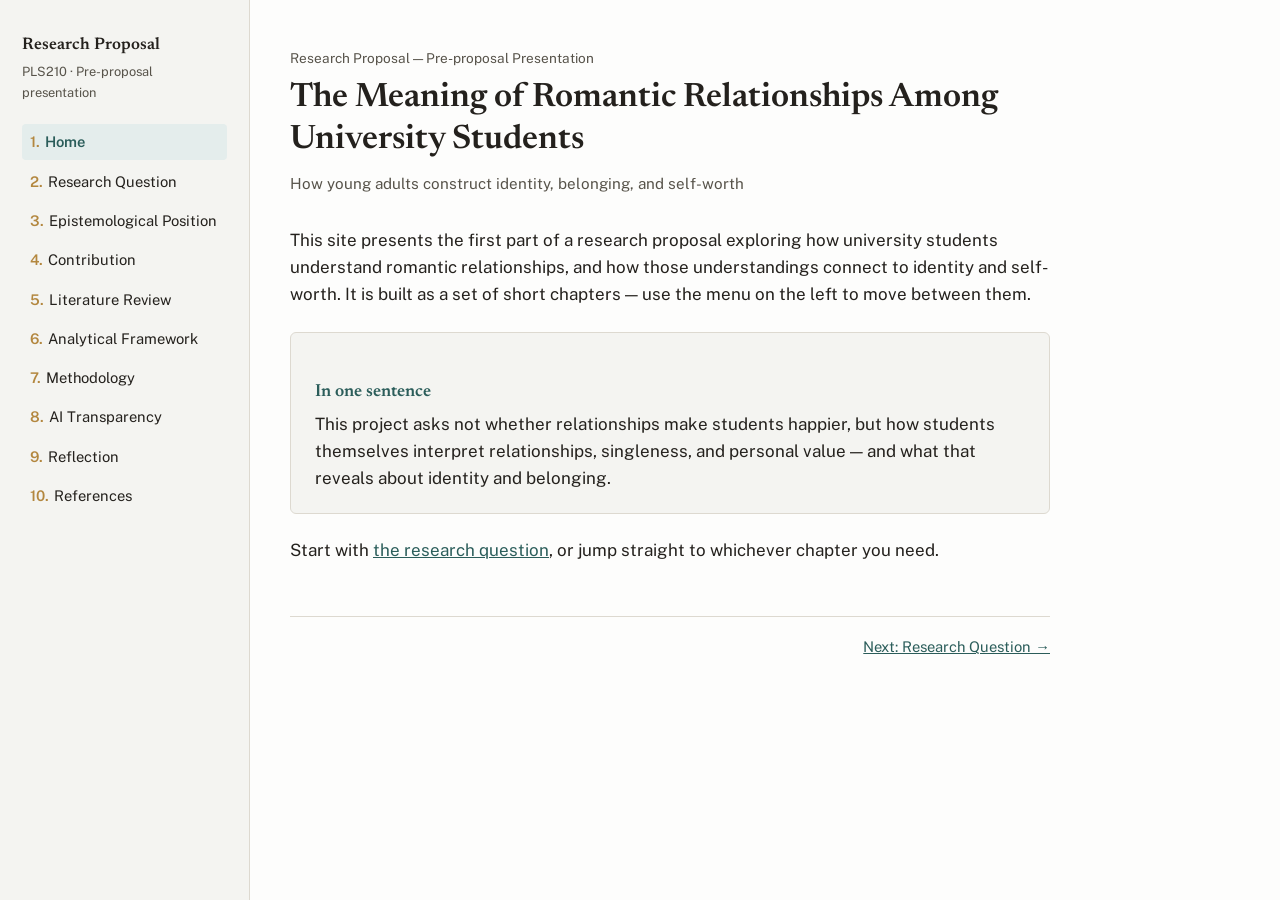
==== index.html @ bf417ccc "Add files via upload" ====
<!DOCTYPE html>
<html lang="en">
<head>
<meta charset="UTF-8">
<meta name="viewport" content="width=device-width, initial-scale=1">
<title>Home — Research Proposal</title>
<link rel="preconnect" href="https://fonts.googleapis.com">
<link href="https://fonts.googleapis.com/css2?family=Newsreader:wght@500;600&family=Public+Sans:wght@400;500;600&display=swap" rel="stylesheet">
<link rel="stylesheet" href="styles.css">
</head>
<body>
<div class="shell">

  <aside class="sidebar">
    <p class="site-title">Research Proposal</p>
    <p class="site-sub">PLS210 · Pre-proposal presentation</p>
    <button class="menu-toggle">Menu ☰</button>
    <nav>
      <ol>
        <li><a href="index.html">Home</a></li>
        <li><a href="research-question.html">Research Question</a></li>
        <li><a href="positioning.html">Epistemological Position</a></li>
        <li><a href="contribution.html">Contribution</a></li>
        <li><a href="literature-review.html">Literature Review</a></li>
        <li><a href="framework.html">Analytical Framework</a></li>
        <li><a href="methodology.html">Methodology</a></li>
        <li><a href="ai-transparency.html">AI Transparency</a></li>
        <li><a href="reflection.html">Reflection</a></li>
        <li><a href="references.html">References</a></li>
      </ol>
    </nav>
  </aside>

  <main class="content">
    <div class="page">
      <p class="kicker">Research Proposal — Pre-proposal Presentation</p>
      <h1>The Meaning of Romantic Relationships Among University Students</h1>
      <p class="byline">How young adults construct identity, belonging, and self-worth</p>

      <p>This site presents the first part of a research proposal exploring how university
      students understand romantic relationships, and how those understandings connect to
      identity and self-worth. It is built as a set of short chapters — use the menu on the
      left to move between them.</p>

      <div class="card">
        <h3>In one sentence</h3>
        <p style="margin-bottom:0">This project asks not whether relationships make students
        happier, but how students themselves interpret relationships, singleness, and personal
        value — and what that reveals about identity and belonging.</p>
      </div>

      <p>Start with <a href="research-question.html">the research question</a>, or jump
      straight to whichever chapter you need.</p>

      <div class="page-nav">
        <span></span>
        <a href="research-question.html">Next: Research Question →</a>
      </div>
    </div>
  </main>

</div>
<script src="nav.js"></script>
</body>
</html>
---- styles.css ----
/* ========================================================
   Design tokens
   ======================================================== */
:root {
  --paper: #fdfdfc;
  --panel: #f4f4f1;
  --ink: #24211d;
  --ink-soft: #57534a;
  --rule: #ddd9d0;
  --accent: #2b5d5a;      /* deep teal — links, nav highlight */
  --accent-soft: #e4edec;
  --gold: #b3873f;        /* used sparingly: sequence numbers only */
  --serif: "Newsreader", Georgia, "Times New Roman", serif;
  --sans: "Public Sans", -apple-system, "Segoe UI", Arial, sans-serif;
  --maxw: 760px;
}

* { box-sizing: border-box; }

html { scroll-behavior: smooth; }

body {
  margin: 0;
  font-family: var(--sans);
  color: var(--ink);
  background: var(--paper);
  line-height: 1.6;
  font-size: 17px;
}

h1, h2, h3 {
  font-family: var(--serif);
  font-weight: 600;
  line-height: 1.25;
  color: var(--ink);
}

h1 { font-size: 2.1rem; margin: 0 0 .3em; }
h2 { font-size: 1.4rem; margin: 2em 0 .5em; }
h3 { font-size: 1.1rem; margin: 1.6em 0 .4em; color: var(--accent); }

p, li { max-width: var(--maxw); }
p { margin: 0 0 1em; }

a { color: var(--accent); text-decoration-thickness: 1px; }
a:hover { text-decoration: none; }

.kicker {
  font-family: var(--sans);
  font-size: .85rem;
  color: var(--ink-soft);
  margin-bottom: .6em;
}

.byline {
  color: var(--ink-soft);
  font-size: .95rem;
  margin-bottom: 2em;
}

/* ========================================================
   Layout: sidebar (table of contents) + content
   ======================================================== */
.shell {
  display: flex;
  min-height: 100vh;
}

.sidebar {
  width: 250px;
  flex-shrink: 0;
  background: var(--panel);
  border-right: 1px solid var(--rule);
  padding: 2rem 1.4rem;
  position: sticky;
  top: 0;
  height: 100vh;
  overflow-y: auto;
}

.sidebar .site-title {
  font-family: var(--serif);
  font-size: 1.05rem;
  font-weight: 600;
  margin: 0 0 .2em;
}

.sidebar .site-sub {
  font-size: .8rem;
  color: var(--ink-soft);
  margin-bottom: 1.6em;
}

.sidebar nav ol {
  list-style: none;
  margin: 0;
  padding: 0;
  counter-reset: chapter;
}

.sidebar nav li {
  counter-increment: chapter;
  margin-bottom: .15em;
}

.sidebar nav a {
  display: block;
  padding: .45em .5em;
  border-radius: 4px;
  color: var(--ink);
  text-decoration: none;
  font-size: .92rem;
}

.sidebar nav a::before {
  content: counter(chapter) ". ";
  color: var(--gold);
  font-weight: 600;
  margin-right: .15em;
}

.sidebar nav a:hover { background: var(--accent-soft); }
.sidebar nav a.active {
  background: var(--accent-soft);
  color: var(--accent);
  font-weight: 600;
}

.content {
  flex: 1;
  min-width: 0;
  padding: 3rem 2.5rem 5rem;
}

.page {
  max-width: var(--maxw);
}

.menu-toggle { display: none; }

/* ========================================================
   Components
   ======================================================== */
.card {
  background: var(--panel);
  border: 1px solid var(--rule);
  border-radius: 6px;
  padding: 1.2em 1.4em;
  margin: 1.4em 0;
}

.pull {
  border-left: 3px solid var(--gold);
  padding-left: 1em;
  color: var(--ink-soft);
  font-style: italic;
  margin: 1.5em 0;
}

.themes { display: grid; gap: 1em; margin: 1.5em 0; }

.theme {
  display: grid;
  grid-template-columns: 2.4em 1fr;
  gap: .8em;
  border-top: 1px solid var(--rule);
  padding-top: 1em;
}

.theme .num {
  font-family: var(--serif);
  font-size: 1.6rem;
  color: var(--gold);
}

.theme h3 { margin-top: 0; }

.diagram {
  display: flex;
  flex-direction: column;
  align-items: center;
  gap: .3em;
  margin: 2em 0;
  font-family: var(--sans);
  font-size: .95rem;
}

.diagram .box {
  border: 1px solid var(--rule);
  background: var(--panel);
  border-radius: 6px;
  padding: .7em 1.1em;
  text-align: center;
  width: 100%;
  max-width: 420px;
}

.diagram .arrow {
  color: var(--gold);
  font-size: 1.3rem;
  line-height: 1;
}

.q-block {
  border: 1px solid var(--rule);
  border-radius: 6px;
  padding: 1em 1.2em;
  margin: 1em 0;
  background: var(--paper);
}

.q-block .q-label {
  font-size: .78rem;
  letter-spacing: .02em;
  color: var(--accent);
  font-weight: 600;
  margin-bottom: .3em;
}

.reflect-box {
  border: 1.5px dashed var(--rule);
  border-radius: 6px;
  padding: 1.2em 1.3em;
  margin: 1.2em 0;
  color: var(--ink-soft);
}

.reflect-box textarea {
  width: 100%;
  min-height: 140px;
  margin-top: .6em;
  font-family: var(--sans);
  font-size: .95rem;
  padding: .7em;
  border: 1px solid var(--rule);
  border-radius: 4px;
  resize: vertical;
}

table.refs {
  width: 100%;
  border-collapse: collapse;
  font-size: .95rem;
  margin: 1.5em 0;
}

table.refs td { padding: .5em 0; border-top: 1px solid var(--rule); vertical-align: top; }

.page-nav {
  display: flex;
  justify-content: space-between;
  margin-top: 3.5em;
  padding-top: 1.2em;
  border-top: 1px solid var(--rule);
  font-size: .92rem;
}

/* ========================================================
   Responsive
   ======================================================== */
@media (max-width: 820px) {
  .shell { flex-direction: column; }

  .sidebar {
    width: auto;
    height: auto;
    position: relative;
    padding: 1rem 1.2rem;
  }

  .sidebar nav { display: none; }
  .sidebar.open nav { display: block; }

  .menu-toggle {
    display: inline-block;
    margin-top: .6em;
    background: var(--accent);
    color: #fff;
    border: none;
    padding: .5em 1em;
    border-radius: 4px;
    font-size: .85rem;
    cursor: pointer;
  }

  .content { padding: 2rem 1.3rem 4rem; }
}

@media (prefers-reduced-motion: reduce) {
  html { scroll-behavior: auto; }
}
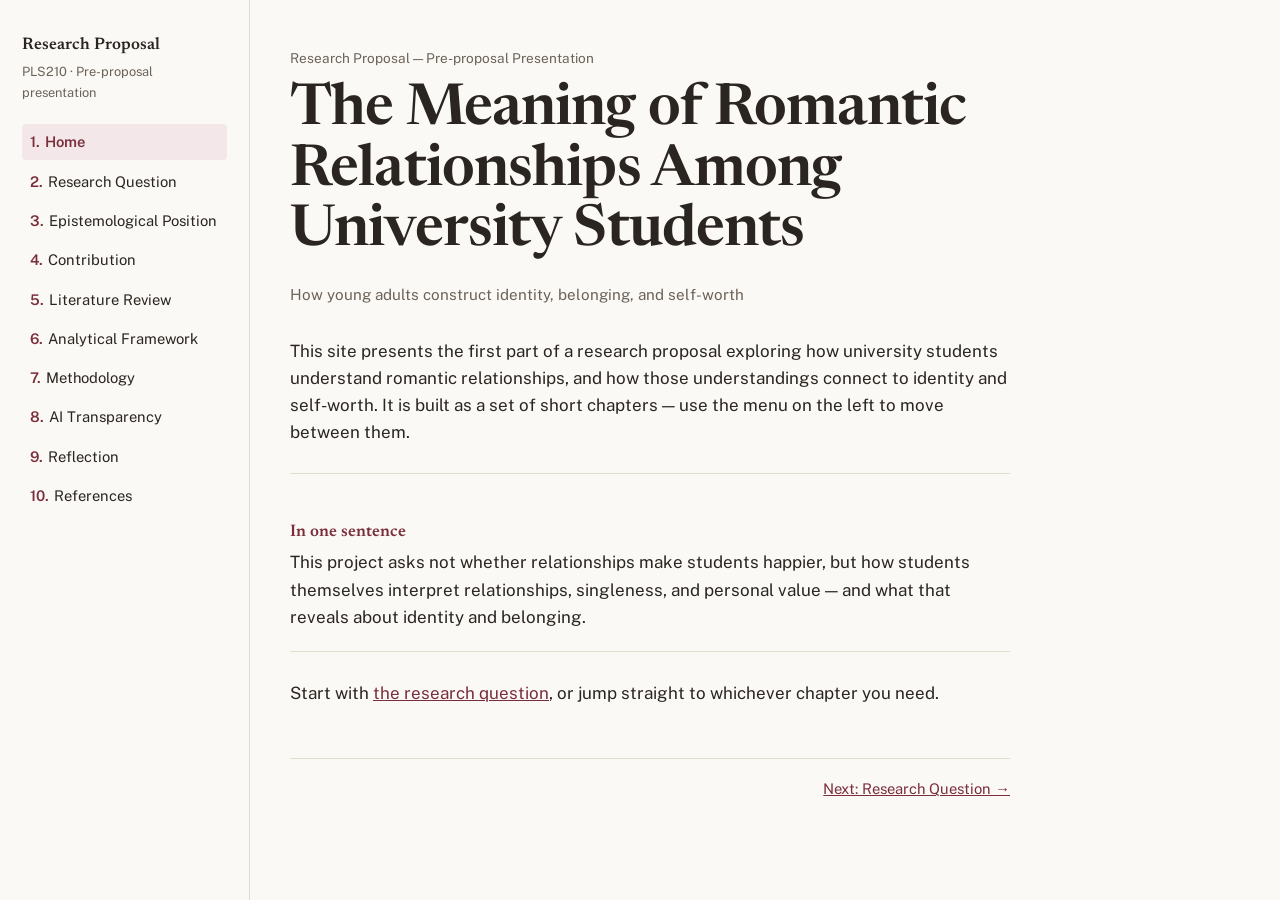
==== commit aa5bee87: "Add files via upload" ====
--- a/index.html
+++ b/index.html
@@ -33,9 +33,11 @@
 
   <main class="content">
     <div class="page">
-      <p class="kicker">Research Proposal — Pre-proposal Presentation</p>
-      <h1>The Meaning of Romantic Relationships Among University Students</h1>
-      <p class="byline">How young adults construct identity, belonging, and self-worth</p>
+      <div class="hero">
+        <p class="kicker">Research Proposal — Pre-proposal Presentation</p>
+        <h1>The Meaning of Romantic Relationships Among University Students</h1>
+        <p class="byline">How young adults construct identity, belonging, and self-worth</p>
+      </div>
 
       <p>This site presents the first part of a research proposal exploring how university
       students understand romantic relationships, and how those understandings connect to
--- a/styles.css
+++ b/styles.css
@@ -2,17 +2,16 @@
    Design tokens
    ======================================================== */
 :root {
-  --paper: #fdfdfc;
-  --panel: #f4f4f1;
-  --ink: #24211d;
-  --ink-soft: #57534a;
-  --rule: #ddd9d0;
-  --accent: #2b5d5a;      /* deep teal — links, nav highlight */
-  --accent-soft: #e4edec;
-  --gold: #b3873f;        /* used sparingly: sequence numbers only */
+  --paper: #fbf9f5;
+  --panel: #fbf9f5;
+  --ink: #2a2521;
+  --ink-soft: #6b6258;
+  --rule: #e2dccf;
+  --accent: #7a2e3c;      /* deep burgundy — the one accent: links + theme numbers only */
+  --accent-soft: #f3e7e9;
   --serif: "Newsreader", Georgia, "Times New Roman", serif;
   --sans: "Public Sans", -apple-system, "Segoe UI", Arial, sans-serif;
-  --maxw: 760px;
+  --maxw: 720px;
 }
 
 * { box-sizing: border-box; }
@@ -35,9 +34,16 @@
   color: var(--ink);
 }
 
-h1 { font-size: 2.1rem; margin: 0 0 .3em; }
-h2 { font-size: 1.4rem; margin: 2em 0 .5em; }
-h3 { font-size: 1.1rem; margin: 1.6em 0 .4em; color: var(--accent); }
+h1 { font-size: 2rem; margin: 0 0 .3em; letter-spacing: -.01em; }
+h2 { font-size: 1.35rem; margin: 2.2em 0 .5em; padding-top: 1em; border-top: 1px solid var(--rule); }
+h3 { font-size: 1.05rem; margin: 1.6em 0 .4em; color: var(--accent); }
+
+.hero h1 {
+  font-size: clamp(2.4rem, 5vw, 3.6rem);
+  line-height: 1.05;
+  letter-spacing: -.015em;
+  margin: .2em 0 .35em;
+}
 
 p, li { max-width: var(--maxw); }
 p { margin: 0 0 1em; }
@@ -114,7 +120,7 @@
 
 .sidebar nav a::before {
   content: counter(chapter) ". ";
-  color: var(--gold);
+  color: var(--accent);
   font-weight: 600;
   margin-right: .15em;
 }
@@ -142,15 +148,14 @@
    Components
    ======================================================== */
 .card {
-  background: var(--panel);
-  border: 1px solid var(--rule);
-  border-radius: 6px;
-  padding: 1.2em 1.4em;
-  margin: 1.4em 0;
+  border-top: 1px solid var(--rule);
+  border-bottom: 1px solid var(--rule);
+  padding: 1.2em 0;
+  margin: 1.6em 0;
 }
 
 .pull {
-  border-left: 3px solid var(--gold);
+  border-left: 3px solid var(--accent);
   padding-left: 1em;
   color: var(--ink-soft);
   font-style: italic;
@@ -170,7 +175,7 @@
 .theme .num {
   font-family: var(--serif);
   font-size: 1.6rem;
-  color: var(--gold);
+  color: var(--accent);
 }
 
 .theme h3 { margin-top: 0; }
@@ -187,8 +192,8 @@
 
 .diagram .box {
   border: 1px solid var(--rule);
-  background: var(--panel);
-  border-radius: 6px;
+  background: none;
+  border-radius: 3px;
   padding: .7em 1.1em;
   text-align: center;
   width: 100%;
@@ -196,7 +201,7 @@
 }
 
 .diagram .arrow {
-  color: var(--gold);
+  color: var(--accent);
   font-size: 1.3rem;
   line-height: 1;
 }
@@ -218,9 +223,8 @@
 }
 
 .reflect-box {
-  border: 1.5px dashed var(--rule);
-  border-radius: 6px;
-  padding: 1.2em 1.3em;
+  border-top: 1px solid var(--rule);
+  padding: 1.2em 0;
   margin: 1.2em 0;
   color: var(--ink-soft);
 }
